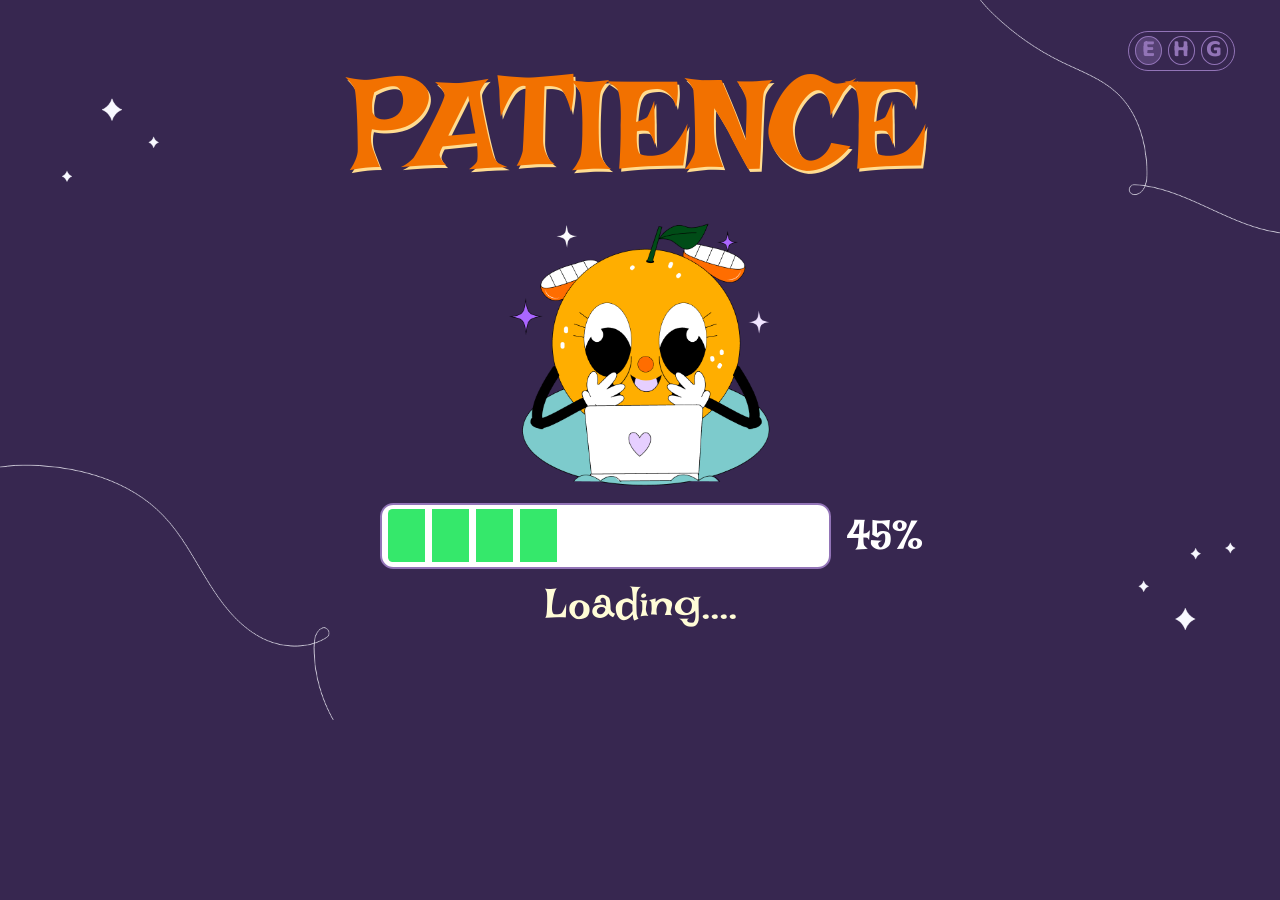
==== index.html @ 6eefbc17 "Add Patience site: index, loading, home, five subpoint pages and Pranam page Co-Authored-By: Claude " ====
<!DOCTYPE html>
<html lang="en">

<head>
    <meta charset="UTF-8">
    <meta name="viewport" content="width=device-width, initial-scale=1.0">
    <title>Patience</title>
    <link rel="stylesheet" href="./assets/plugins/swiper/swiper-bundle.min.css">
    <link rel="stylesheet" href="./assets/css/style.css">
    <link rel="stylesheet" href="./assets/css/common.css">
    <link rel="stylesheet" href="./assets/css/index.css">
</head>

<body id="body">

    <div id="langSelect">
        <div id="language">
            <label><input type="radio" onclick="val('English')" name="lang" id="en" value="English">
                <span>E</span>
            </label>
            <label><input type="radio" onclick="val('Hindi')" name="lang" id="hi" value="Hindi">
                <span>H</span>
            </label>
            <label><input type="radio" onclick="val('Gujrati')" name="lang" id="gu" value="Gujrati">
                <span>G</span>
            </label>
        </div>
    </div>

    <div class="main-container">
        <div class="stage" id="stage">
            <img class="stage-spacer" src="./assets/images/stage-spacer.png" alt="">

            <img class="landing-bg" src="./assets/images/landing-bg.png" alt="">

            <img class="landing-mascot" src="./assets/images/character.png" alt="Patience mascot, an orange with a laptop">

            <h1 class="page-title landing-title" data-text="patience"></h1>

            <p class="landing-status" data-text="loading"></p>

            <div class="progress">
                <div class="progress-bar" id="progressBar">
                    <span class="progress-segment progress-segment-start"></span>
                    <span class="progress-segment"></span>
                    <span class="progress-segment"></span>
                    <span class="progress-segment"></span>
                    <span class="progress-segment"></span>
                    <span class="progress-segment"></span>
                    <span class="progress-segment"></span>
                    <span class="progress-segment"></span>
                    <span class="progress-segment"></span>
                    <span class="progress-segment progress-segment-end"></span>
                </div>
                <p class="progress-percent" id="progressPercent">0%</p>
            </div>

            <a class="back-btn" href="./index.html">
                <img class="back-btn-image" src="./assets/images/back.png" alt="Back">
            </a>
        </div>
    </div>

    <script src="./assets/plugins/swiper/swiper-bundle.min.js"></script>
    <script src="./assets/js/jquery-3.7.1.js"></script>
    <script src="./assets/js/custom.js"></script>
    <script src="./assets/js/data.js"></script>
    <script src="./assets/js/text.js"></script>
    <script src="./assets/js/index.js"></script>
</body>

</html>
---- assets/css/style.css ----
* {
    margin: 0;
    padding: 0;
    box-sizing: border-box;
}

html {
    height: 100%;
}

::-webkit-scrollbar {
    display: none;
}

body {
    margin: 0;
    position: relative;
    font-family: Poppins;
    min-height: 100%;
    overflow: hidden auto;
}

/* Page wrapper — the Kaussagg shell.
   min-height (never height) means the box is at least the screen and grows
   past it only when the content demands, so the page scrolls ONLY on overflow.
   This is the one place vh is allowed in the project. */

.main-container {
    width: 100%;
    position: relative;
    display: flex;
    justify-content: center;
    align-content: space-between;
    flex-wrap: wrap;
    min-height: 100vh;
}

/* top right fixed language bar */
#language {
    background-color: #4e9ebf;
    border-radius: 4vw;
    text-align: center;
    display: flex;
    justify-content: center;
    padding: 0.1vw 0.3vw;
}

#language label {
    cursor: pointer;
}

#langSelect {
    position: absolute;
    top: 4%;
    right: 2%;
    z-index: 999999;
}

#langSelect label {
    display: block;
    padding: 0.3vw 0.3vw;
    position: relative;
    display: flex !important;
    justify-content: center;
    align-items: center;
    flex-wrap: wrap;
}

#langSelect label input {
    display: none;
}

#langSelect label span {
    border: 0.1vw solid white;
    overflow: hidden;
    font-size: 1vw;
    padding: 0.5vw 0.8vw;
    border-radius: 50%;
    font-family: "Hindi";
    color: white;
}

#langSelect input:checked+span {
    background: #fff;
    color: black;
    border-color: black;
}

/* ---------- Page background ----------
   Direct child of <body>, OUTSIDE .main-container, exactly like Kaussagg's
   bg2.png. With the background-color on <body> these are the only two things
   outside the wrapper, so no white bars can ever appear — at any window size,
   and across the whole scrollable height when the page does overflow. */

.page-bg {
    width: 100%;
    height: 100%;
    position: absolute;
    top: 0;
    left: 0;
}

/* ---------- Stage ----------
   stage-spacer.png is a transparent PNG that gives .stage its height. Every
   other child is position:absolute and adds no height, so WITHOUT THE SPACER
   the stage collapses to 0 and overflow:hidden clips the whole page. Do not
   remove it, and do not swap it for aspect-ratio.

   SIZE IT TO THE CONTENT EXTENT, NOT THE FRAME.
   A Figma frame usually has dead space above the topmost element and below the
   bottom one. Including it makes the page taller than the artwork and forces a
   scrollbar on every desktop browser (a maximised 1920x1080 screen gives only
   ~937px of viewport). Measure the topmost and bottommost visible elements:

       spacer height = bottom_of_lowest - top_of_highest

   and measure every vertical % from that top edge, not from the frame's 0.
   Example: a 1920x1080 frame whose art spans y 59..964 gets a 1920x905 spacer.

   Regenerate with:  python make-spacer.py 1920 905

   This is why Kaussagg fits the screen — its height comes from the artwork
   that is actually there. */

.stage {
    width: 100%;
    position: relative;
    line-height: 0;
    overflow: hidden;
}

.stage-spacer {
    width: 100%;
    height: auto;
    display: block;
}


/* Elements placed freely inside the stage */

.stage-item {
    position: absolute;
    height: auto;
    line-height: 0;
}

.stage-item img {
    width: 100%;
    height: auto;
    display: block;
}
---- assets/css/common.css ----
@font-face {
    font-family: "Irish Grover";
    src: url("../../fonts/IrishGrover-Regular.ttf") format("truetype");
    font-weight: 400;
    font-style: normal;
}

@font-face {
    font-family: "Baloo 2";
    src: url("../../fonts/Baloo2-Variable.ttf") format("truetype");
    font-weight: 400 800;
    font-style: normal;
}

@font-face {
    font-family: "ITF Devanagari";
    src: url("../../fonts/ITFDevanagari.ttc") format("truetype");
    font-weight: 400;
    font-style: normal;
}

@font-face {
    font-family: "Noto Sans Gujarati";
    src: url("../../fonts/NotoSansGujarati-Regular.ttf") format("truetype");
    font-weight: 400;
    font-style: normal;
}

@font-face {
    font-family: "ITF Devanagari";
    src: url("../../fonts/ITFDevanagari-Bold.otf") format("opentype");
    font-weight: 700;
    font-style: normal;
}

@font-face {
    font-family: "Noto Sans Gujarati";
    src: url("../../fonts/NotoSansGujarati-Bold.ttf") format("truetype");
    font-weight: 700;
    font-style: normal;
}

:root {
    --accent-purple: #9274b7;
    --title-orange: #f27100;
}

/* ---------- Language pill (Lag 3:2913, 153 x 57) ---------- */

#langSelect {
    top: 2.3958vw;
    right: 3.5417vw;
}

#langSelect #language {
    width: 8.3333vw;
    box-sizing: border-box;
    background-color: transparent;
    border: 0.1042vw solid var(--accent-purple);
    border-radius: 12.6042vw;
    padding: 0.3646vw 0.4688vw;
    justify-content: space-between;
    align-items: center;
}

#langSelect #language label {
    padding: 0;
}

#langSelect #language label span {
    display: flex;
    align-items: center;
    justify-content: center;
    width: 2.0833vw;
    height: auto;
    aspect-ratio: 1;
    padding: 0;
    border: 0.1042vw solid var(--accent-purple);
    border-radius: 50%;
    overflow: visible;
    font-family: "Baloo 2", sans-serif;
    font-size: 1.875vw;
    font-weight: 700;
    line-height: 2.0833vw;
    color: var(--accent-purple);
}

#langSelect #language input:checked + span {
    background-color: rgba(146, 116, 183, 0.35);
    color: var(--accent-purple);
}

/* ---------- Back button (Layer 3:2958) ---------- */

.back-btn {
    position: absolute;
    left: 3.5156%;
    top: 4.8611%;
    width: 2.8469%;
    height: auto;
    line-height: 0;
    z-index: 10;
}

.back-btn-image {
    width: 100%;
    height: auto;
    display: block;
}

/* ---------- Shared title ---------- */

.page-title {
    position: absolute;
    left: 27.2917%;
    top: 6.0185%;
    width: 45.4167%;
    height: auto;
    margin: 0;
    font-family: "Irish Grover", sans-serif;
    font-weight: 400;
    font-size: 10.4167vw;
    line-height: 12.5938vw;
    text-align: center;
    white-space: nowrap;
    color: var(--title-orange);
}

/* ---------- Hindi and Gujarati text needs fonts that carry those scripts ---------- */

.hindi {
    font-family: "ITF Devanagari", "Nirmala UI", "Mangal", sans-serif;
    font-weight: 700;
}

.gujrati {
    font-family: "Noto Sans Gujarati", "Nirmala UI", "Shruti", sans-serif;
    font-weight: 700;
}

/* ---------- Language toggle always uses Baloo 2, whatever the language ---------- */

#langSelect,
#langSelect * {
    font-family: "Baloo 2", sans-serif;
}
---- assets/css/index.css ----
/* index.html - landing / progress (frames 1:2 and 3:2470) */

:root {
    --page-purple: #372750;
    --title-shadow: #ffdc90;
    --loading-cream: #fffcd7;
    --bar-white: #ffffff;
    --bar-green: #35e86b;
}

body {
    background-color: var(--page-purple);
}

.landing-bg {
    position: absolute;
    left: 0;
    top: 0;
    width: 100%;
    height: auto;
    display: block;
}

.landing-mascot {
    position: absolute;
    left: 39.7396%;
    top: 31.0185%;
    width: 20.5208%;
    height: auto;
    display: block;
}

.landing-title {
    text-shadow: 0.1562vw 0.2604vw 0 var(--title-shadow);
}

.landing-status {
    position: absolute;
    left: 0;
    top: 80.3519%;
    width: 100%;
    height: auto;
    margin: 0;
    font-family: "Irish Grover", sans-serif;
    font-weight: 400;
    font-size: 3.3333vw;
    line-height: 4.0313vw;
    text-align: center;
    white-space: nowrap;
    color: var(--loading-cream);
}

/* ---------- Loading component (3:1250, 781 x 102) ---------- */

.progress {
    position: absolute;
    left: 29.6875%;
    top: 69.8148%;
    width: 40.6771%;
    height: auto;
}

.progress-bar {
    box-sizing: border-box;
    width: 86.6837%;
    display: flex;
    gap: 0.5208vw;
    padding: 0.3646vw 0.4688vw 0.4167vw;
    background-color: var(--bar-white);
    border: 0.2083vw solid var(--accent-purple);
    border-radius: 1.0417vw;
    line-height: 0;
}

.progress-segment {
    width: 2.9167vw;
    height: auto;
    aspect-ratio: 56 / 79;
    display: block;
    background-color: var(--bar-green);
    visibility: hidden;
}

.progress-segment-start {
    border-radius: 0.3646vw 0 0 0.3646vw;
}

.progress-segment-end {
    border-radius: 0 0.4688vw 0.4688vw 0;
}

.progress-segment.is-filled {
    visibility: visible;
}

.progress-percent {
    position: absolute;
    left: 96.927%;
    top: 50%;
    transform: translate(-50%, -50%);
    margin: 0;
    font-family: "Irish Grover", sans-serif;
    font-weight: 400;
    font-size: 3.3333vw;
    line-height: 4.0313vw;
    white-space: nowrap;
    color: var(--bar-white);
}

/* back arrow is only shown once the bar is full (frame 3:2470) */

.back-btn {
    visibility: hidden;
}

.stage.is-complete .back-btn {
    visibility: visible;
}

/* little shaky effect on the "Loading...." text */

.landing-status {
    animation: loading-shake 0.6s linear infinite;
}

@keyframes loading-shake {
    0%, 100% { transform: translate(0, 0) rotate(0deg); }
    10% { transform: translate(-0.05vw, 0.03vw) rotate(-0.3deg); }
    20% { transform: translate(0.06vw, -0.04vw) rotate(0.35deg); }
    30% { transform: translate(-0.04vw, -0.05vw) rotate(-0.2deg); }
    40% { transform: translate(0.05vw, 0.04vw) rotate(0.3deg); }
    50% { transform: translate(-0.06vw, 0.02vw) rotate(-0.35deg); }
    60% { transform: translate(0.04vw, -0.03vw) rotate(0.2deg); }
    70% { transform: translate(-0.03vw, 0.05vw) rotate(-0.3deg); }
    80% { transform: translate(0.06vw, 0.02vw) rotate(0.25deg); }
    90% { transform: translate(-0.05vw, -0.04vw) rotate(-0.2deg); }
}

@media (prefers-reduced-motion: reduce) {
    .landing-status {
        animation: none;
    }
}
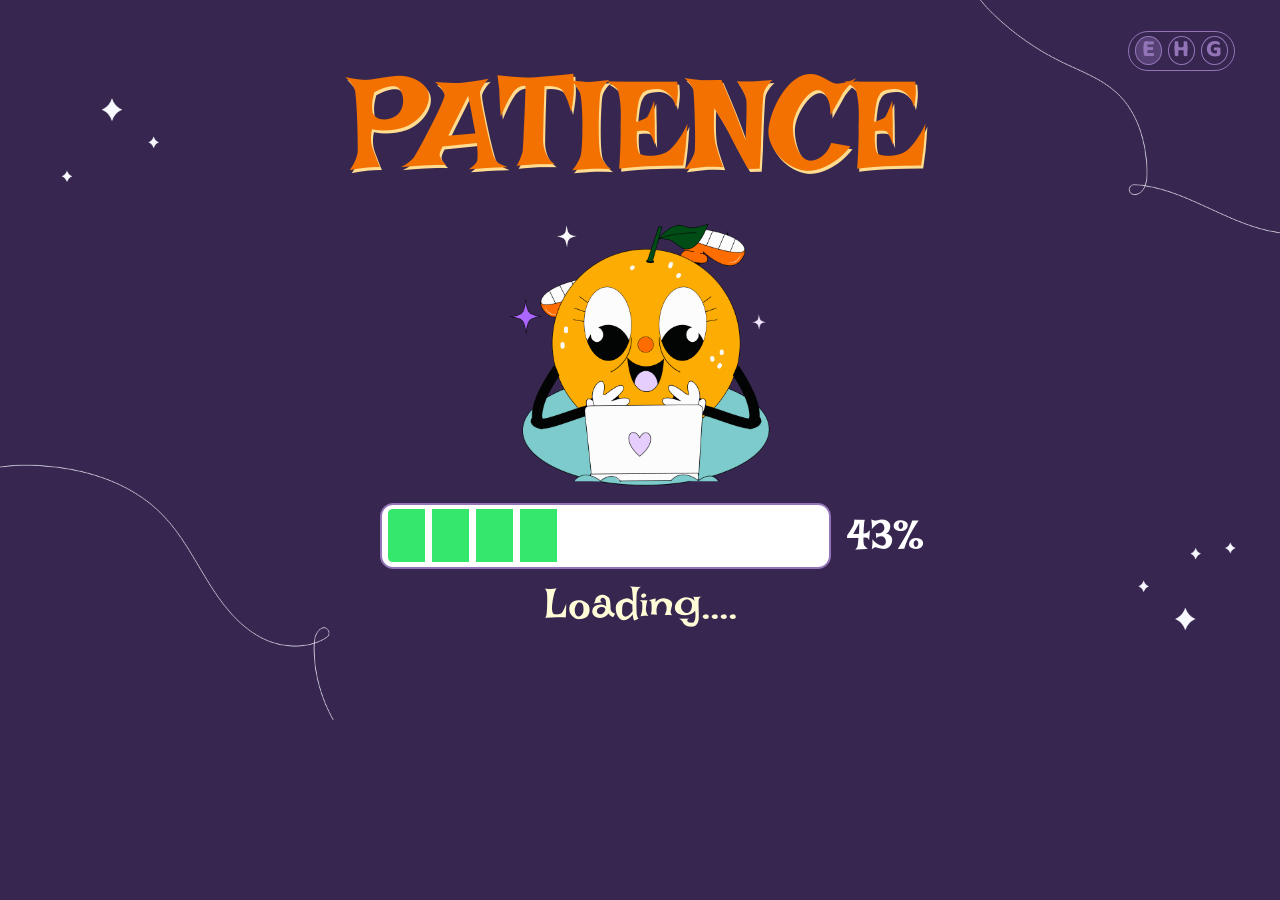
==== commit 0c980e74: "Use animated character.gif on the landing page, earlier blonde face turn, sounds, hover fill, Pranam" ====
--- a/index.html
+++ b/index.html
@@ -33,7 +33,7 @@
 
             <img class="landing-bg" src="./assets/images/landing-bg.png" alt="">
 
-            <img class="landing-mascot" src="./assets/images/character.png" alt="Patience mascot, an orange with a laptop">
+            <img class="landing-mascot" src="./assets/images/character.gif" alt="Patience mascot, an orange with a laptop">
 
             <h1 class="page-title landing-title" data-text="patience"></h1>
 
